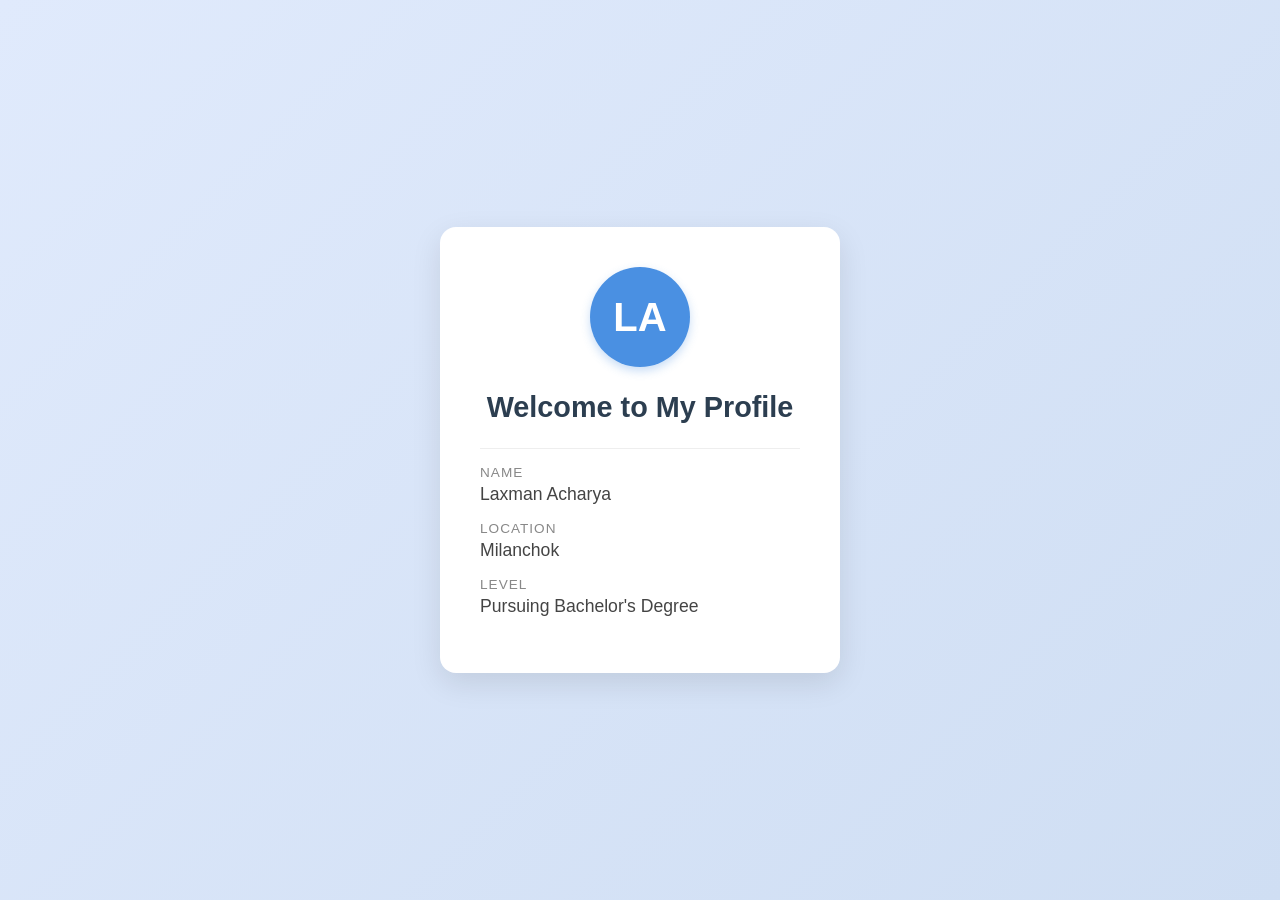
==== index.html @ e0d866a6 "Add files via upload" ====
<!DOCTYPE html>
<html lang="en">
<head>
    <meta charset="UTF-8">
    <meta name="viewport" content="width=device-width, initial-scale=1.0">
    <title>Laxman Acharya - Profile</title>
    <style>
        * {
            margin: 0;
            padding: 0;
            box-sizing: border-box;
            font-family: 'Segoe UI', Tahoma, Geneva, Verdana, sans-serif;
        }

        body {
            background: linear-gradient(135deg, #e0eafc, #cfdef3);
            display: flex;
            justify-content: center;
            align-items: center;
            min-height: 100vh;
            color: #333;
        }

        .profile-card {
            background: #ffffff;
            padding: 2.5rem;
            border-radius: 16px;
            box-shadow: 0 10px 30px rgba(0, 0, 0, 0.1);
            width: 100%;
            max-width: 400px;
            text-align: center;
            transition: transform 0.3s ease;
        }

        .profile-card:hover {
            transform: translateY(-5px);
        }

        .avatar {
            width: 100px;
            height: 100px;
            background: #4a90e2;
            color: #fff;
            font-size: 2.5rem;
            font-weight: bold;
            display: flex;
            align-items: center;
            justify-content: center;
            border-radius: 50%;
            margin: 0 auto 1.5rem;
            box-shadow: 0 4px 10px rgba(74, 144, 226, 0.3);
        }

        h1 {
            font-size: 1.8rem;
            color: #2c3e50;
            margin-bottom: 1.5rem;
        }

        .info-group {
            text-align: left;
            border-top: 1px solid #eee;
            padding-top: 1rem;
        }

        .info-item {
            margin-bottom: 1rem;
            display: flex;
            flex-direction: column;
        }

        .label {
            font-size: 0.85rem;
            text-transform: uppercase;
            letter-spacing: 1px;
            color: #888;
            margin-bottom: 0.25rem;
        }

        .value {
            font-size: 1.1rem;
            color: #444;
            font-weight: 500;
        }
    </style>
</head>
<body>

    <div class="profile-card">
        <!-- Initial avatar placeholder -->
        <div class="avatar">LA</div>
        
        <h1>Welcome to My Profile</h1>
        
        <div class="info-group">
            <div class="info-item">
                <span class="label">Name</span>
                <span class="value">Laxman Acharya</span>
            </div>
            
            <div class="info-item">
                <span class="label">Location</span>
                <span class="value">Milanchok</span>
            </div>
            
            <div class="info-item">
                <span class="label">Level</span>
                <span class="value">Pursuing Bachelor's Degree</span>
            </div>
        </div>
    </div>

</body>
</html>
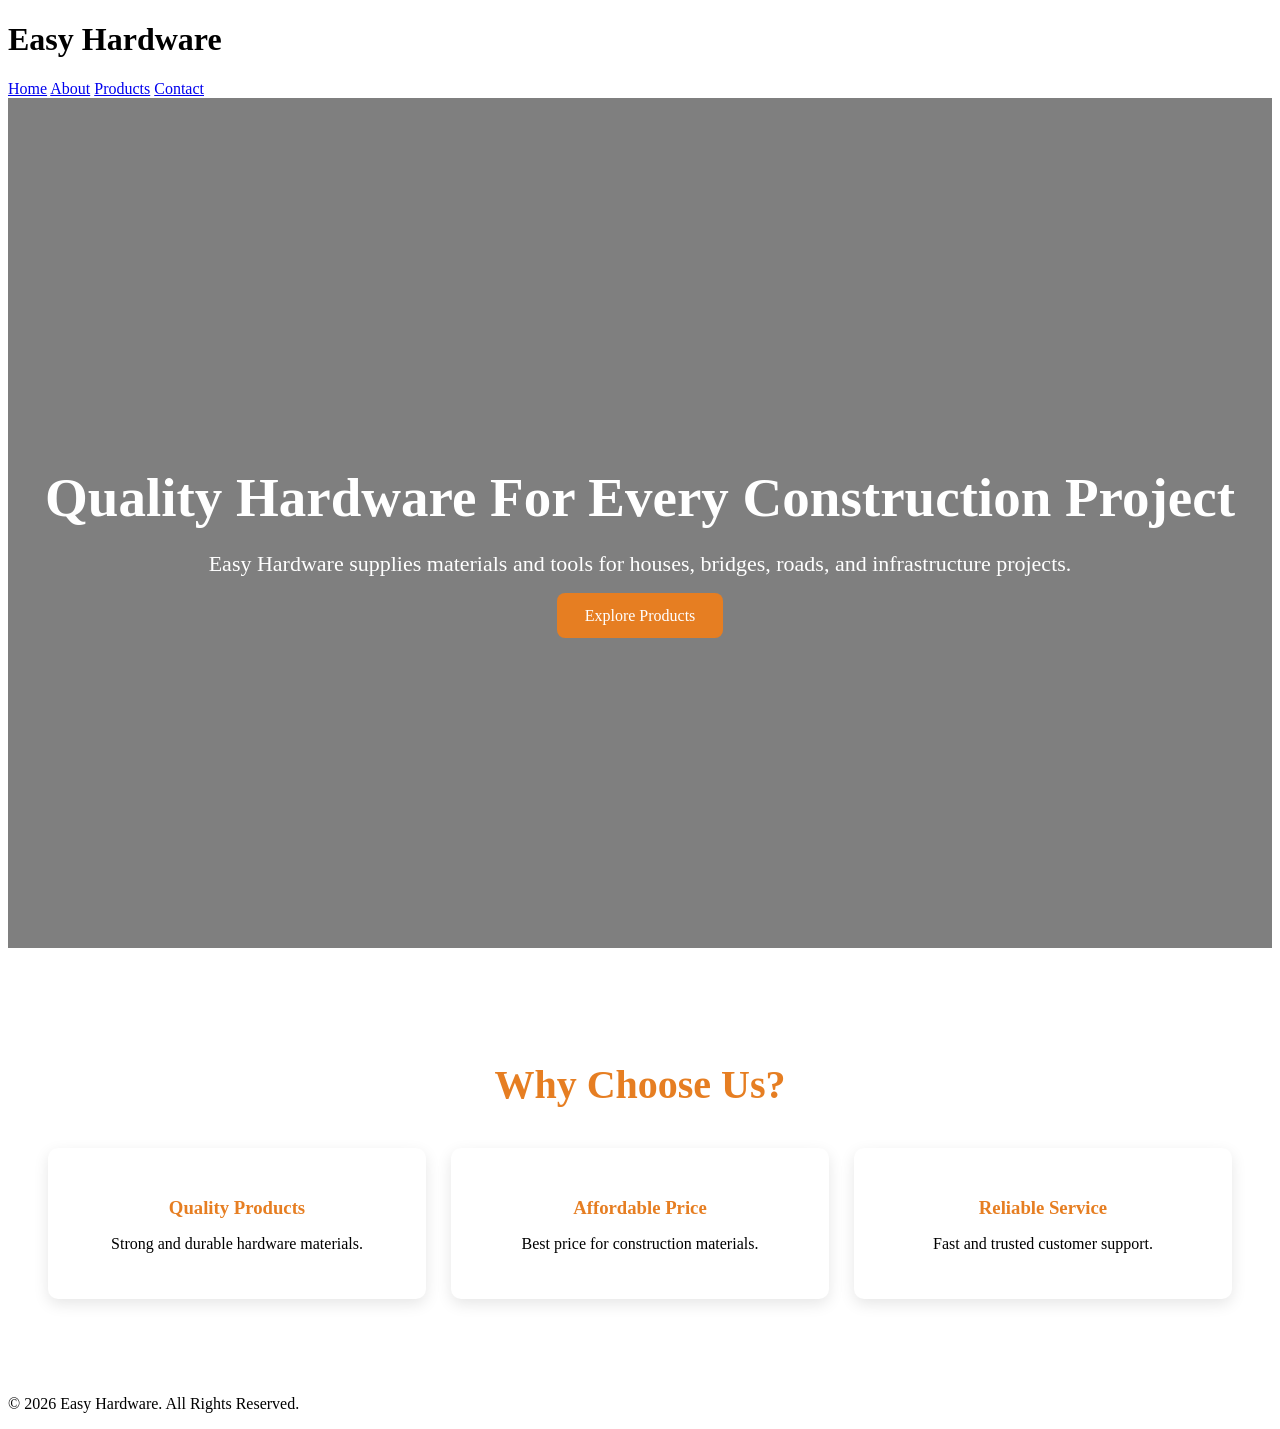
==== commit 8e7f7448: "Add files via upload" ====
--- a/index.html
+++ b/index.html
@@ -1,114 +1,62 @@
 <!DOCTYPE html>
 <html lang="en">
 <head>
-    <meta charset="UTF-8">
-    <meta name="viewport" content="width=device-width, initial-scale=1.0">
-    <title>Laxman Acharya - Profile</title>
-    <style>
-        * {
-            margin: 0;
-            padding: 0;
-            box-sizing: border-box;
-            font-family: 'Segoe UI', Tahoma, Geneva, Verdana, sans-serif;
-        }
-
-        body {
-            background: linear-gradient(135deg, #e0eafc, #cfdef3);
-            display: flex;
-            justify-content: center;
-            align-items: center;
-            min-height: 100vh;
-            color: #333;
-        }
-
-        .profile-card {
-            background: #ffffff;
-            padding: 2.5rem;
-            border-radius: 16px;
-            box-shadow: 0 10px 30px rgba(0, 0, 0, 0.1);
-            width: 100%;
-            max-width: 400px;
-            text-align: center;
-            transition: transform 0.3s ease;
-        }
-
-        .profile-card:hover {
-            transform: translateY(-5px);
-        }
-
-        .avatar {
-            width: 100px;
-            height: 100px;
-            background: #4a90e2;
-            color: #fff;
-            font-size: 2.5rem;
-            font-weight: bold;
-            display: flex;
-            align-items: center;
-            justify-content: center;
-            border-radius: 50%;
-            margin: 0 auto 1.5rem;
-            box-shadow: 0 4px 10px rgba(74, 144, 226, 0.3);
-        }
-
-        h1 {
-            font-size: 1.8rem;
-            color: #2c3e50;
-            margin-bottom: 1.5rem;
-        }
-
-        .info-group {
-            text-align: left;
-            border-top: 1px solid #eee;
-            padding-top: 1rem;
-        }
-
-        .info-item {
-            margin-bottom: 1rem;
-            display: flex;
-            flex-direction: column;
-        }
-
-        .label {
-            font-size: 0.85rem;
-            text-transform: uppercase;
-            letter-spacing: 1px;
-            color: #888;
-            margin-bottom: 0.25rem;
-        }
-
-        .value {
-            font-size: 1.1rem;
-            color: #444;
-            font-weight: 500;
-        }
-    </style>
+  <meta charset="UTF-8">
+  <meta name="viewport" content="width=device-width, initial-scale=1.0">
+  <title>Easy Hardware</title>
+  <link rel="stylesheet" href="style.css">
 </head>
 <body>
 
-    <div class="profile-card">
-        <!-- Initial avatar placeholder -->
-        <div class="avatar">LA</div>
-        
-        <h1>Welcome to My Profile</h1>
-        
-        <div class="info-group">
-            <div class="info-item">
-                <span class="label">Name</span>
-                <span class="value">Laxman Acharya</span>
-            </div>
-            
-            <div class="info-item">
-                <span class="label">Location</span>
-                <span class="value">Milanchok</span>
-            </div>
-            
-            <div class="info-item">
-                <span class="label">Level</span>
-                <span class="value">Pursuing Bachelor's Degree</span>
-            </div>
-        </div>
+<header>
+  <h1>Easy Hardware</h1>
+
+  <nav>
+    <a href="index.html">Home</a>
+    <a href="about.html">About</a>
+    <a href="products.html">Products</a>
+    <a href="contact.html">Contact</a>
+  </nav>
+</header>
+
+<section class="hero">
+  <div class="hero-content">
+    <h2>Quality Hardware For Every Construction Project</h2>
+
+    <p>
+      Easy Hardware supplies materials and tools for houses,
+      bridges, roads, and infrastructure projects.
+    </p>
+
+    <a href="products.html" class="btn">Explore Products</a>
+  </div>
+</section>
+
+<section class="info-section">
+  <h2>Why Choose Us?</h2>
+
+  <div class="cards">
+    <div class="card">
+      <h3>Quality Products</h3>
+      <p>Strong and durable hardware materials.</p>
     </div>
 
+    <div class="card">
+      <h3>Affordable Price</h3>
+      <p>Best price for construction materials.</p>
+    </div>
+
+    <div class="card">
+      <h3>Reliable Service</h3>
+      <p>Fast and trusted customer support.</p>
+    </div>
+  </div>
+</section>
+
+<footer>
+  <p>© 2026 Easy Hardware. All Rights Reserved.</p>
+</footer>
+
+<script src="script.js"></script>
 </body>
 </html>
--- a/style.css
+++ b/style.css
@@ -0,0 +1,73 @@
+* {
+nav a:hover {
+  color: yellow;
+}
+
+.hero {
+  height: 90vh;
+  background: linear-gradient(rgba(0,0,0,0.5), rgba(0,0,0,0.5)),
+  url('https://images.unsplash.com/photo-1504307651254-35680f356dfd?q=80&w=1400&auto=format&fit=crop');
+  background-size: cover;
+  background-position: center;
+  display: flex;
+  justify-content: center;
+  align-items: center;
+  text-align: center;
+  color: white;
+  padding: 20px;
+}
+
+.hero-content h2 {
+  font-size: 55px;
+  margin-bottom: 20px;
+}
+
+.hero-content p {
+  font-size: 22px;
+  margin-bottom: 30px;
+}
+
+.btn {
+  background: #e67e22;
+  color: white;
+  padding: 14px 28px;
+  text-decoration: none;
+  border-radius: 8px;
+}
+
+.btn:hover {
+  background: #cf711f;
+}
+
+.info-section,
+.page-section {
+  padding: 80px 40px;
+  text-align: center;
+}
+
+.info-section h2,
+.page-section h2 {
+  font-size: 40px;
+  color: #e67e22;
+  margin-bottom: 40px;
+}
+
+.cards {
+  display: grid;
+  grid-template-columns: repeat(auto-fit, minmax(250px, 1fr));
+  gap: 25px;
+}
+
+.card {
+  background: white;
+  padding: 30px;
+  border-radius: 10px;
+  box-shadow: 0 5px 15px rgba(0,0,0,0.1);
+}
+
+.card h3 {
+  margin-bottom: 15px;
+  color: #e67e22;
+}
+
+}
